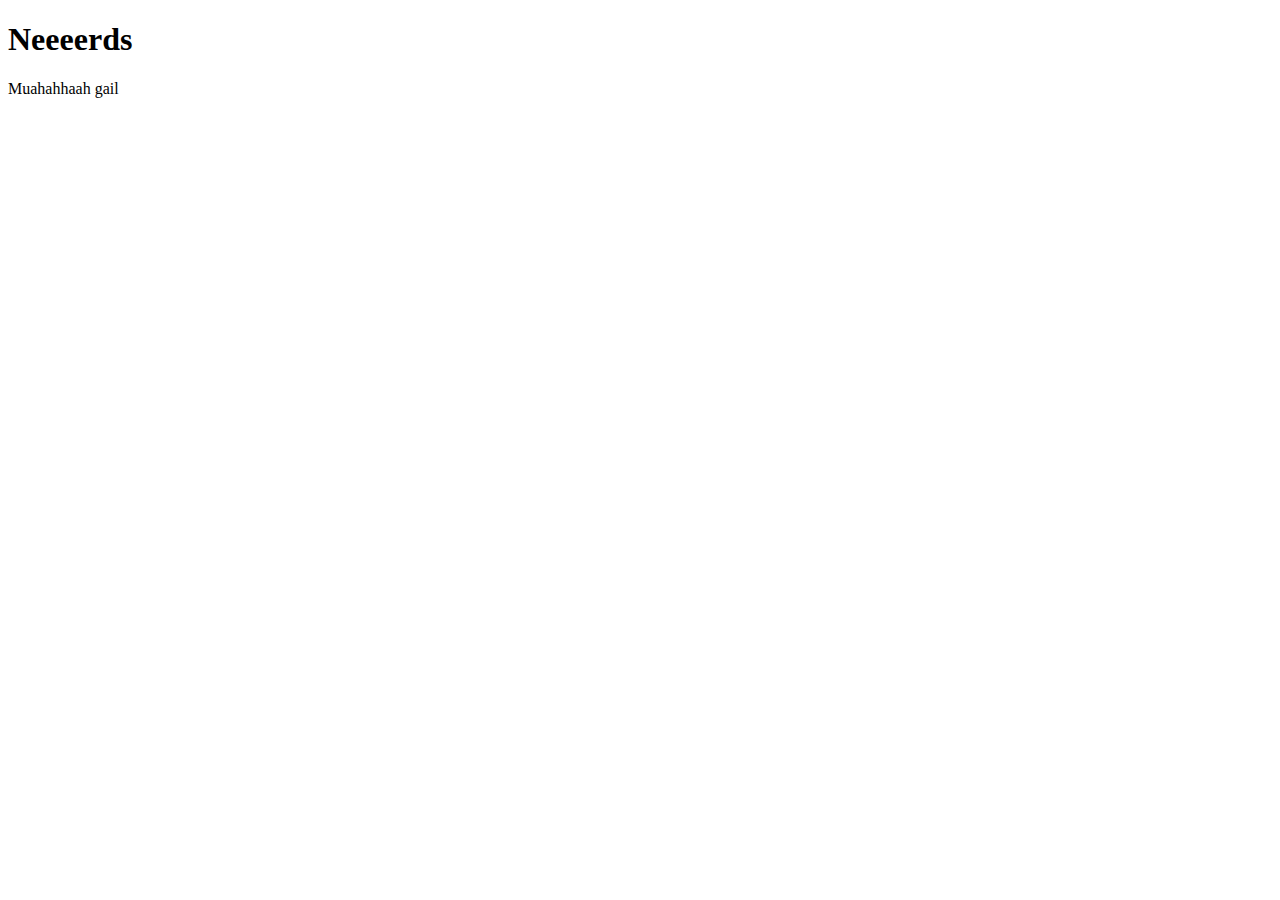
==== front/index.html @ 3a447b90 "breaking changes" ====
<!DOCTYPE html>
<html lang="en">
<head>
    <meta charset="UTF-8">
    <meta http-equiv="X-UA-Compatible" content="IE=edge">
    <meta name="viewport" content="width=device-width, initial-scale=1.0">
    <title>Nerd Chess</title>
</head>
<body>
    <h1>Neeeerds</h1>
    <p>Muahahhaah gail</p>
</body>
</html>
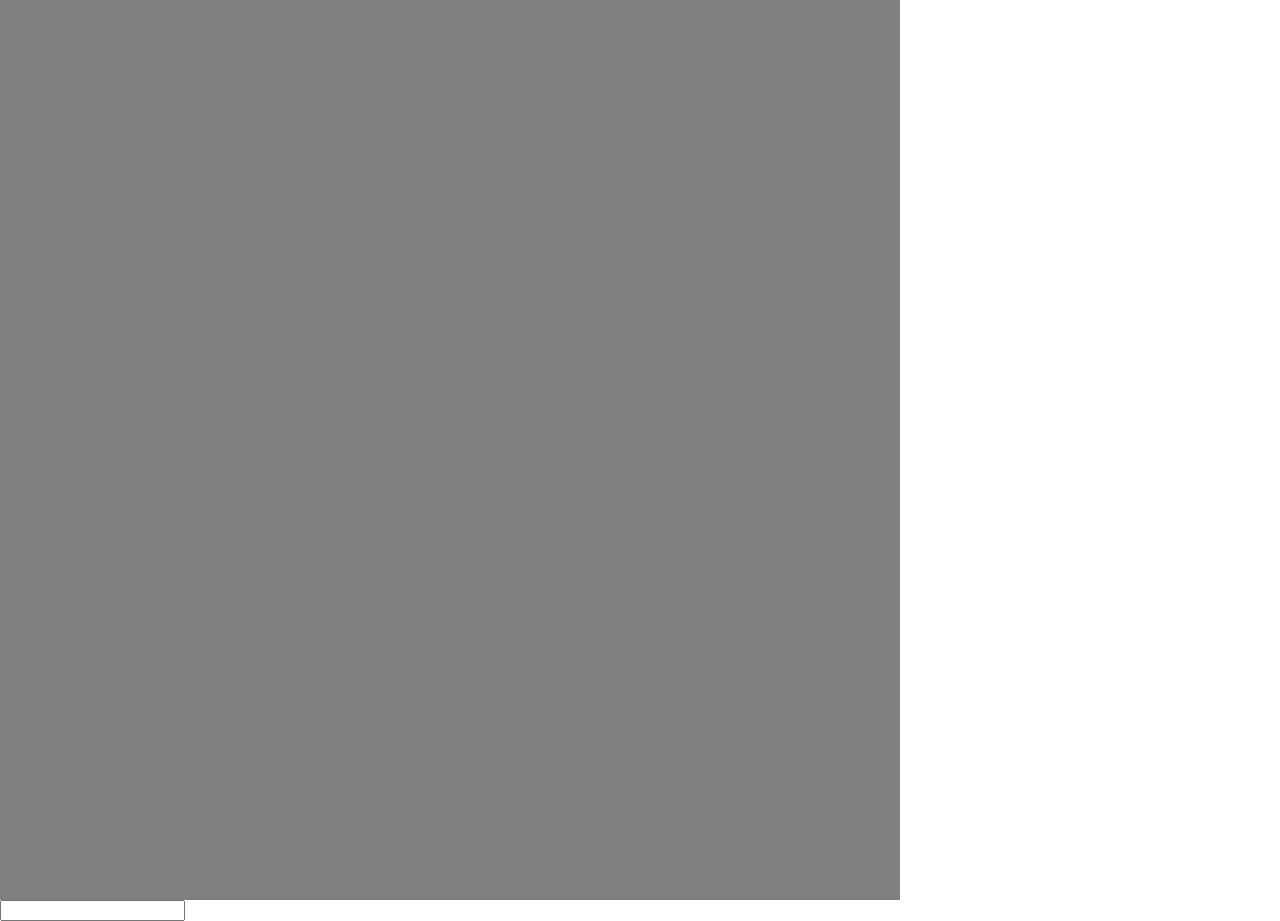
==== commit a26e7d59: "structure updates in the wrong branch ups" ====
--- a/front/index.html
+++ b/front/index.html
@@ -5,9 +5,36 @@
     <meta http-equiv="X-UA-Compatible" content="IE=edge">
     <meta name="viewport" content="width=device-width, initial-scale=1.0">
     <title>Nerd Chess</title>
+
+
+    <!-- Style -->
+
+    <link rel="stylesheet" href="./css/style.css">
+
+    <!-- Javascript -->
+
+    <script defer src="./js/game.js"></script>
+    <script defer src="./js/chat.js"></script>
+    <script defer src="./js/board.js"></script>
+    <script defer src="./js/piece.js"></script>
+
+    <script defer src="./js/pieces/pawn.js"></script>
+    <!-- <script defer src="./js/rook.js"></script>
+    <script defer src="./js/knight.js"></script>
+    <script defer src="./js/bishop.js"></script>
+    <script defer src="./js/queen.js"></script>
+    <script defer src="./js/king.js"></script> -->
 </head>
 <body>
-    <h1>Neeeerds</h1>
-    <p>Muahahhaah gail</p>
+    <div id="board-container" class="container">
+        <canvas id="board">
+
+        </canvas>
+    </div>
+    <div id="chat-container" class="container">
+        <input id="chat-input">
+    </div>
+
+    <script defer src="./app.js"></script>
 </body>
 </html>--- a/front/css/style.css
+++ b/front/css/style.css
@@ -0,0 +1,29 @@
+/* Global */
+
+body {
+    margin: 0px;
+    padding: 0px;
+}
+
+
+/* Chessboard Related */
+
+.container {
+
+}
+
+#board-container {
+    width: 100vh;
+    height: 100vh;
+    background-color: grey;
+}
+
+
+/* Chat Related */
+
+#chat-container {
+
+}
+#chat-input {
+    
+}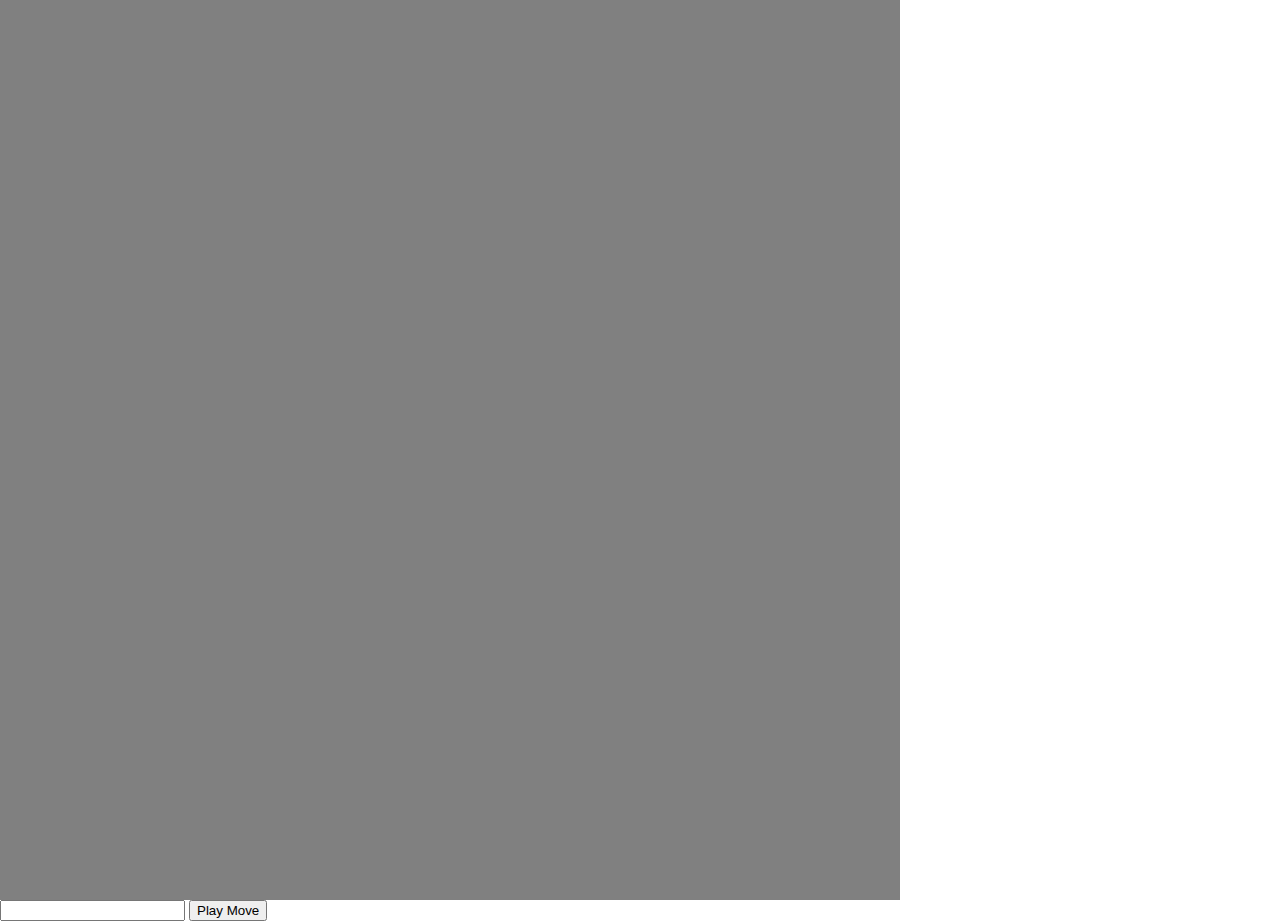
==== commit 9dc1af86: "first time a board shows up as a board" ====
--- a/front/index.html
+++ b/front/index.html
@@ -19,22 +19,28 @@
     <script defer src="./js/piece.js"></script>
 
     <script defer src="./js/pieces/pawn.js"></script>
-    <!-- <script defer src="./js/rook.js"></script>
-    <script defer src="./js/knight.js"></script>
-    <script defer src="./js/bishop.js"></script>
-    <script defer src="./js/queen.js"></script>
-    <script defer src="./js/king.js"></script> -->
+    <script defer src="./js/pieces/rook.js"></script>
+    <script defer src="./js/pieces/knight.js"></script>
+    <script defer src="./js/pieces/bishop.js"></script>
+    <script defer src="./js/pieces/queen.js"></script>
+    <script defer src="./js/pieces/king.js"></script>
 </head>
 <body>
+
+    <!-- Board -->
     <div id="board-container" class="container">
         <canvas id="board">
 
         </canvas>
     </div>
+
+    <!-- Chat -->
     <div id="chat-container" class="container">
         <input id="chat-input">
+        <button id="chat-button" onclick="game.chatHandler()">Play Move</button>
     </div>
 
+    <!-- Initiate JS -->
     <script defer src="./app.js"></script>
 </body>
 </html>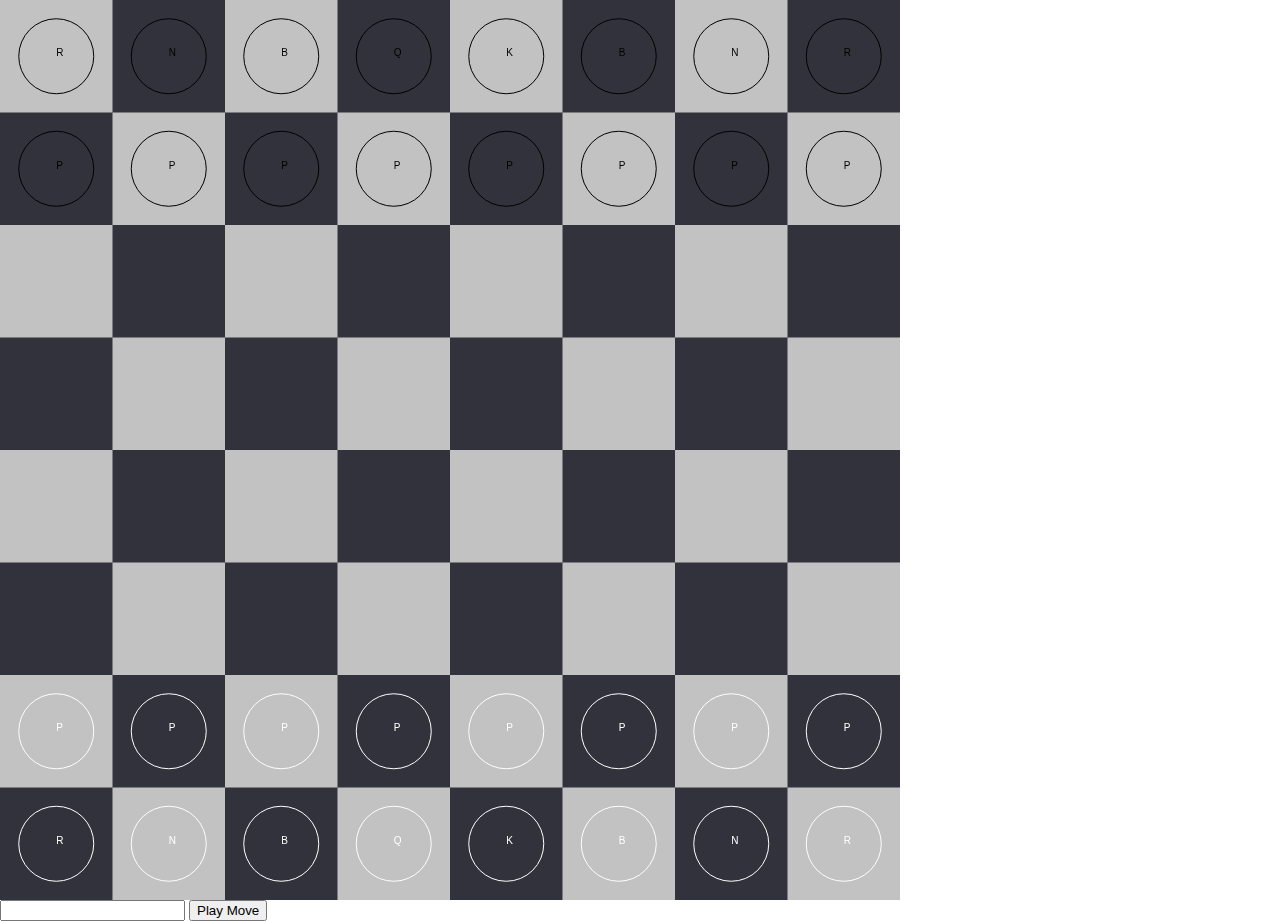
==== commit 8f2b3dae: "first move checking w/ Board and Pawn" ====
--- a/front/index.html
+++ b/front/index.html
@@ -12,6 +12,9 @@
     <link rel="stylesheet" href="./css/style.css">
 
     <!-- Javascript -->
+
+    <script defer src="./js/textures.js"></script>
+    <script defer src="./js/sounds.js"></script>
 
     <script defer src="./js/game.js"></script>
     <script defer src="./js/chat.js"></script>
